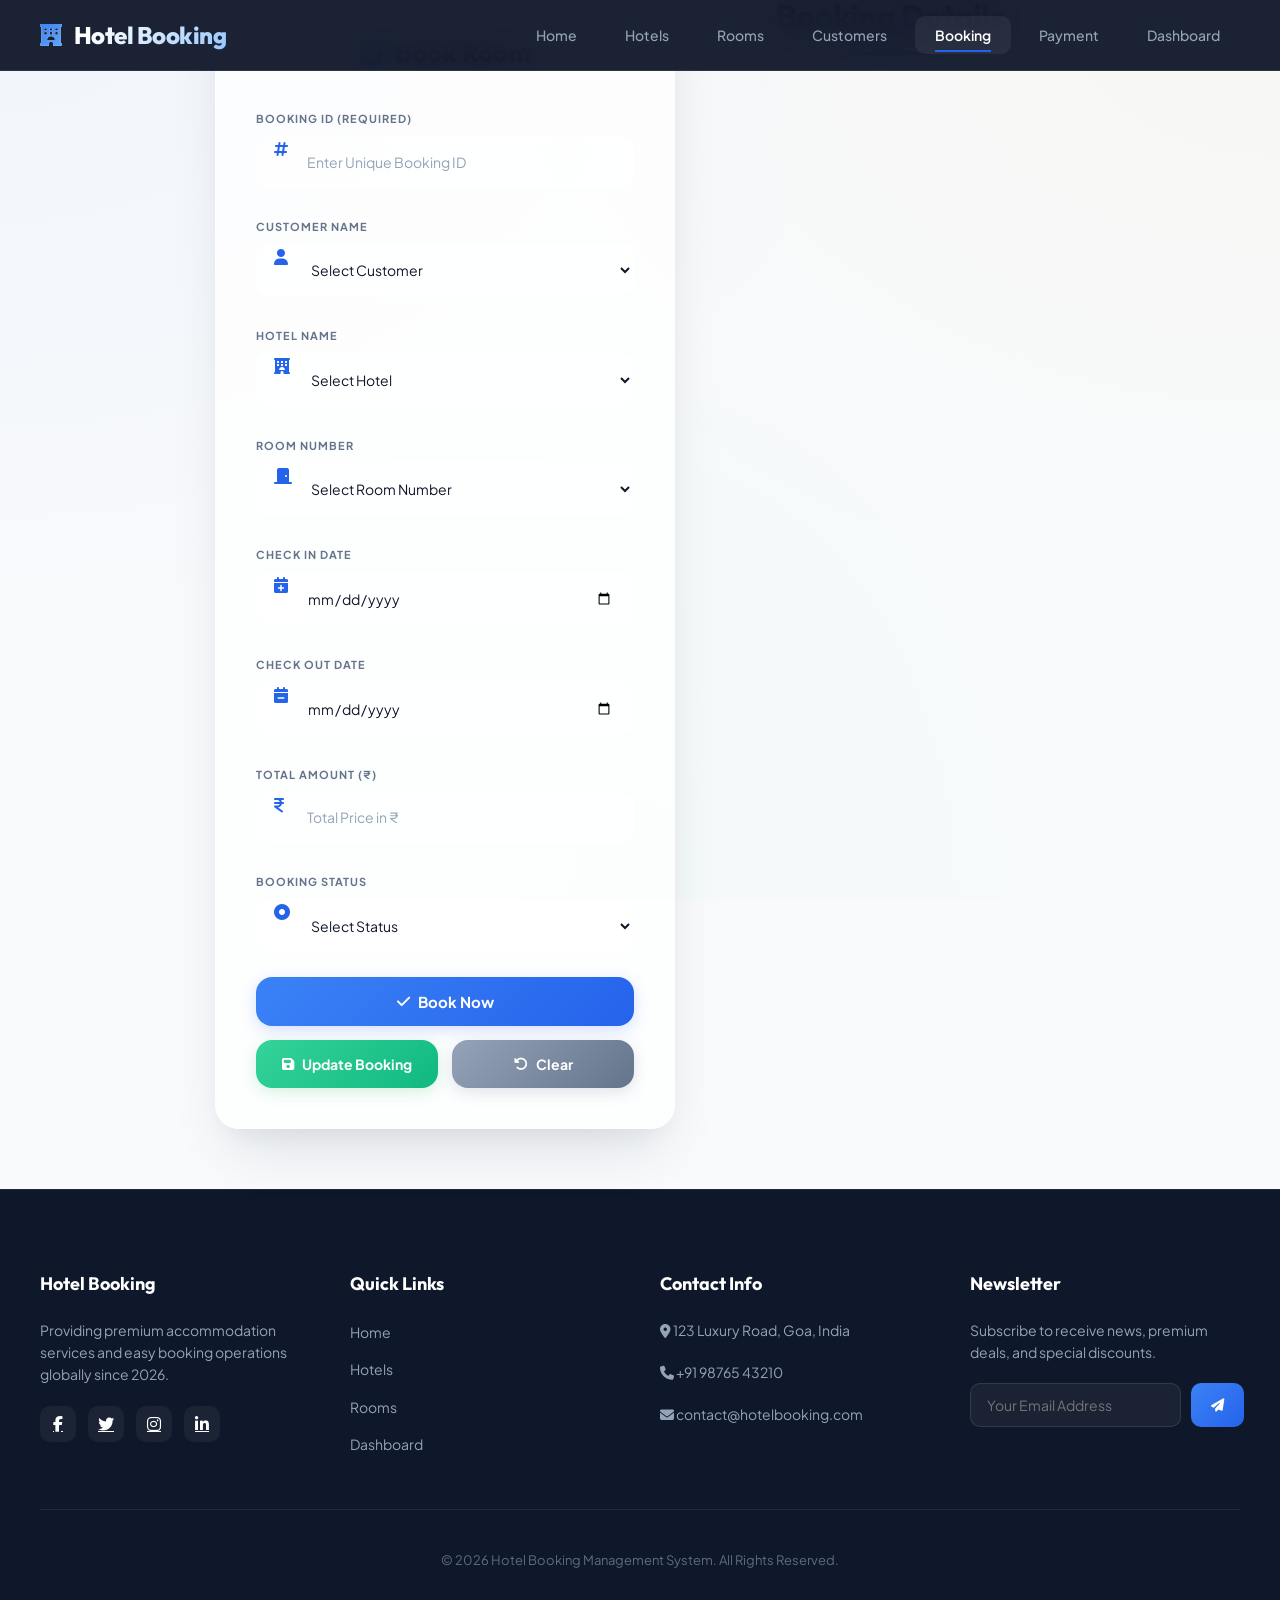
==== frontend/booking.html @ cc44a889 "Initial commit with deployment configurations" ====
<!DOCTYPE html>
<html lang="en">
<head>
    <meta charset="UTF-8">
    <meta name="viewport" content="width=device-width, initial-scale=1.0">
    <title>Booking Management</title>
    <link rel="stylesheet" href="https://cdnjs.cloudflare.com/ajax/libs/font-awesome/6.4.0/css/all.min.css">
    <link rel="stylesheet" href="style.css">
</head>
<body>

    <!-- Navigation -->
    <header>
        <nav class="navbar">
            <h2><i class="fa-solid fa-hotel"></i> Hotel Booking</h2>

            <button class="hamburger-menu" aria-label="Toggle Menu" onclick="toggleMobileMenu()">
                <i class="fa-solid fa-bars"></i>
            </button>

            <ul class="nav-links">
                <li><a href="index.html">Home</a></li>
                <li><a href="hotels.html">Hotels</a></li>
                <li><a href="rooms.html">Rooms</a></li>
                <li><a href="customers.html">Customers</a></li>
                <li><a href="booking.html" class="active">Booking</a></li>
                <li><a href="payment.html">Payment</a></li>
                <li><a href="dashboard.html">Dashboard</a></li>
            </ul>
        </nav>
    </header>

    <!-- Main Two-Column Layout -->
    <div class="dashboard-layout">
        
        <!-- Left: Setup Form -->
        <aside class="form-container">
            <form>
                <h2><i class="fa-solid fa-calendar-check"></i> Book Room</h2>

                <div class="form-group">
                    <label for="booking_id">Booking ID (Required)</label>
                    <i class="fa-solid fa-hashtag input-icon"></i>
                    <input type="number" id="booking_id" placeholder="Enter Unique Booking ID" required>
                </div>

                <div class="form-group">
                    <label for="booking_customer_name">Customer Name</label>
                    <i class="fa-solid fa-user input-icon"></i>
                    <select id="booking_customer_name" required>
                        <option value="">Select Customer</option>
                    </select>
                </div>

                <div class="form-group">
                    <label for="booking_hotel_name">Hotel Name</label>
                    <i class="fa-solid fa-hotel input-icon"></i>
                    <select id="booking_hotel_name" required>
                        <option value="">Select Hotel</option>
                    </select>
                </div>

                <div class="form-group">
                    <label for="booking_room_number">Room Number</label>
                    <i class="fa-solid fa-door-closed input-icon"></i>
                    <select id="booking_room_number" required>
                        <option value="">Select Room Number</option>
                    </select>
                </div>

                <div class="form-group">
                    <label for="check_in">Check In Date</label>
                    <i class="fa-solid fa-calendar-plus input-icon"></i>
                    <input type="date" id="check_in" required>
                </div>

                <div class="form-group">
                    <label for="check_out">Check Out Date</label>
                    <i class="fa-solid fa-calendar-minus input-icon"></i>
                    <input type="date" id="check_out" required>
                </div>

                <div class="form-group">
                    <label for="total_amount">Total Amount (₹)</label>
                    <i class="fa-solid fa-indian-rupee-sign input-icon"></i>
                    <input type="number" id="total_amount" placeholder="Total Price in ₹" required>
                </div>

                <div class="form-group">
                    <label for="booking_status">Booking Status</label>
                    <i class="fa-solid fa-circle-dot input-icon"></i>
                    <select id="booking_status" required>
                        <option value="">Select Status</option>
                        <option value="Confirmed">Confirmed</option>
                        <option value="Pending">Pending</option>
                        <option value="Cancelled">Cancelled</option>
                    </select>
                </div>

                <div class="btn-group">
                    <button type="button" onclick="addBooking()">
                        <i class="fa-solid fa-check"></i> Book Now
                    </button>
                    <button type="button" onclick="updateBooking()">
                        <i class="fa-solid fa-save"></i> Update Booking
                    </button>
                    <button type="reset" onclick="clearBookingForm()">
                        <i class="fa-solid fa-rotate-left"></i> Clear
                    </button>
                </div>
            </form>
        </aside>

        <!-- Right: Listings -->
        <main class="content-container">
            <section class="featured">
                <h2>Booking Details</h2>
                <div class="hotel-container" id="bookingList">
                    <!-- Booking cards will be displayed here -->
                </div>
            </section>
        </main>
        
    </div>

    <!-- Footer -->
    <footer>
        <div class="footer-content">
            <div class="footer-section">
                <h3>Hotel Booking</h3>
                <p>Providing premium accommodation services and easy booking operations globally since 2026.</p>
                <div class="footer-social">
                    <a href="#"><i class="fa-brands fa-facebook-f"></i></a>
                    <a href="#"><i class="fa-brands fa-twitter"></i></a>
                    <a href="#"><i class="fa-brands fa-instagram"></i></a>
                    <a href="#"><i class="fa-brands fa-linkedin-in"></i></a>
                </div>
            </div>
            <div class="footer-section">
                <h3>Quick Links</h3>
                <ul class="footer-links">
                    <li><a href="index.html">Home</a></li>
                    <li><a href="hotels.html">Hotels</a></li>
                    <li><a href="rooms.html">Rooms</a></li>
                    <li><a href="dashboard.html">Dashboard</a></li>
                </ul>
            </div>
            <div class="footer-section">
                <h3>Contact Info</h3>
                <p><i class="fa-solid fa-location-dot"></i> 123 Luxury Road, Goa, India</p>
                <p><i class="fa-solid fa-phone"></i> +91 98765 43210</p>
                <p><i class="fa-solid fa-envelope"></i> contact@hotelbooking.com</p>
            </div>
            <div class="footer-section">
                <h3>Newsletter</h3>
                <p>Subscribe to receive news, premium deals, and special discounts.</p>
                <div class="newsletter-form">
                    <input type="email" placeholder="Your Email Address">
                    <button><i class="fa-solid fa-paper-plane"></i></button>
                </div>
            </div>
        </div>
        <div class="footer-bottom">
            <p>&copy; 2026 Hotel Booking Management System. All Rights Reserved.</p>
        </div>
    </footer>

    <script src="script.js"></script>

</body>
</html>
---- frontend/style.css ----
@import url('https://fonts.googleapis.com/css2?family=Outfit:wght@300;400;500;600;700;800&family=Plus+Jakarta+Sans:wght@300;400;500;600;700;800&display=swap');

/* ==========================================================================
   PREMIUM DESIGN SYSTEM VARIABLES
   ========================================================================== */
:root {
    /* Color Palette */
    --primary: #2563EB;
    --primary-hover: #1D4ED8;
    --primary-light: rgba(37, 99, 235, 0.1);
    --secondary: #0F172A;
    --accent: #F59E0B;
    --accent-hover: #D97706;
    --success: #22C55E;
    --danger: #EF4444;
    --warning: #F59E0B;
    --info: #3B82F6;
    --background: #F8FAFC;
    
    /* Luxury Gradients */
    --primary-gradient: linear-gradient(135deg, #3B82F6 0%, #2563EB 100%);
    --secondary-gradient: linear-gradient(135deg, #1E293B 0%, #0F172A 100%);
    --success-gradient: linear-gradient(135deg, #34D399 0%, #10B981 100%);
    --danger-gradient: linear-gradient(135deg, #F87171 0%, #EF4444 100%);
    --warning-gradient: linear-gradient(135deg, #FBBF24 0%, #F59E0B 100%);
    --gray-gradient: linear-gradient(135deg, #94A3B8 0%, #64748B 100%);
    --accent-gradient: linear-gradient(135deg, #FBBF24 0%, #D97706 100%);
    --hero-overlay: linear-gradient(to bottom, rgba(15, 23, 42, 0.75), rgba(15, 23, 42, 0.9));
    --glass-card: rgba(255, 255, 255, 0.75);
    
    /* Typography */
    --font-heading: 'Outfit', sans-serif;
    --font-body: 'Plus Jakarta Sans', sans-serif;
    
    /* Shadows & Glows */
    --shadow-sm: 0 2px 8px -1px rgba(0, 0, 0, 0.05);
    --shadow-md: 0 10px 25px -5px rgba(15, 23, 42, 0.05), 0 8px 16px -6px rgba(15, 23, 42, 0.05);
    --shadow-lg: 0 20px 40px -10px rgba(15, 23, 42, 0.08), 0 10px 20px -8px rgba(15, 23, 42, 0.04);
    --shadow-xl: 0 30px 60px -15px rgba(15, 23, 42, 0.12), 0 15px 30px -10px rgba(15, 23, 42, 0.06);
    --primary-glow: 0 0 20px rgba(37, 99, 235, 0.25);
    --success-glow: 0 0 20px rgba(34, 197, 94, 0.25);
    --danger-glow: 0 0 20px rgba(239, 68, 68, 0.25);
    --accent-glow: 0 0 20px rgba(245, 158, 11, 0.25);
    
    /* Borders & Radius */
    --border-glass: 1px solid rgba(255, 255, 255, 0.4);
    --border-glass-focus: 1px solid rgba(37, 99, 235, 0.5);
    --radius-sm: 10px;
    --radius-md: 16px;
    --radius-lg: 24px;
    --radius-full: 9999px;
    
    /* Transitions */
    --transition: all 0.4s cubic-bezier(0.16, 1, 0.3, 1);
}

/* ==========================================================================
   RESET & BASE STYLES
   ========================================================================== */
* {
    margin: 0;
    padding: 0;
    box-sizing: border-box;
}

html {
    scroll-behavior: smooth;
}

body {
    background-color: var(--background);
    color: var(--secondary);
    font-family: var(--font-body);
    line-height: 1.6;
    min-height: 100vh;
    display: flex;
    flex-direction: column;
    overflow-x: hidden;
    background-image: 
        radial-gradient(at 0% 0%, rgba(37, 99, 235, 0.03) 0, transparent 50%),
        radial-gradient(at 100% 0%, rgba(245, 158, 11, 0.03) 0, transparent 50%),
        radial-gradient(at 50% 100%, rgba(34, 197, 94, 0.02) 0, transparent 50%);
    background-attachment: fixed;
}

h1, h2, h3, h4, h5, h6 {
    font-family: var(--font-heading);
    color: var(--secondary);
    font-weight: 700;
}

/* Custom Scrollbar */
::-webkit-scrollbar {
    width: 10px;
    height: 10px;
}
::-webkit-scrollbar-track {
    background: var(--background);
}
::-webkit-scrollbar-thumb {
    background: #CBD5E1;
    border-radius: var(--radius-full);
    border: 3px solid var(--background);
}
::-webkit-scrollbar-thumb:hover {
    background: #94A3B8;
}

/* Page entrance animations */
main, .dashboard-layout, .featured, form, .hero, .why-choose-us, .testimonials-section {
    animation: fadeUp 0.8s cubic-bezier(0.16, 1, 0.3, 1) both;
}

/* ==========================================================================
   ANIMATION KEYFRAMES
   ========================================================================== */
@keyframes fadeIn {
    from { opacity: 0; }
    to { opacity: 1; }
}
@keyframes fadeUp {
    from {
        opacity: 0;
        transform: translateY(30px);
    }
    to {
        opacity: 1;
        transform: translateY(0);
    }
}
@keyframes fadeDown {
    from {
        opacity: 0;
        transform: translateY(-20px);
    }
    to {
        opacity: 1;
        transform: translateY(0);
    }
}
@keyframes slideLeft {
    from {
        opacity: 0;
        transform: translateX(40px);
    }
    to {
        opacity: 1;
        transform: translateX(0);
    }
}
@keyframes slideRight {
    from {
        opacity: 0;
        transform: translateX(-40px);
    }
    to {
        opacity: 1;
        transform: translateX(0);
    }
}
@keyframes zoomIn {
    from {
        opacity: 0;
        transform: scale(0.95);
    }
    to {
        opacity: 1;
        transform: scale(1);
    }
}
@keyframes floating {
    0% { transform: translateY(0px); }
    50% { transform: translateY(-10px); }
    100% { transform: translateY(0px); }
}
@keyframes pulseGlow {
    0% { box-shadow: 0 0 0 0 rgba(37, 99, 235, 0.4); }
    70% { box-shadow: 0 0 0 10px rgba(37, 99, 235, 0); }
    100% { box-shadow: 0 0 0 0 rgba(37, 99, 235, 0); }
}
@keyframes bounce {
    0%, 20%, 50%, 80%, 100% { transform: translateY(0); }
    40% { transform: translateY(-15px); }
    60% { transform: translateY(-7px); }
}

/* Animation classes */
.anim-fade-in { animation: fadeIn 1s ease-out forwards; }
.anim-fade-up { animation: fadeUp 1s cubic-bezier(0.16, 1, 0.3, 1) forwards; }
.anim-slide-left { animation: slideLeft 1s cubic-bezier(0.16, 1, 0.3, 1) forwards; }
.anim-slide-right { animation: slideRight 1s cubic-bezier(0.16, 1, 0.3, 1) forwards; }
.anim-zoom-in { animation: zoomIn 1s cubic-bezier(0.16, 1, 0.3, 1) forwards; }
.anim-floating { animation: floating 4s ease-in-out infinite; }
.anim-bounce { animation: bounce 2s infinite; }

/* ==========================================================================
   NAVIGATION BAR
   ========================================================================== */
header {
    position: sticky;
    top: 0;
    z-index: 1000;
    transition: var(--transition);
    border-bottom: 1px solid rgba(255, 255, 255, 0.08);
    background: rgba(15, 23, 42, 0.95);
    backdrop-filter: blur(20px);
    -webkit-backdrop-filter: blur(20px);
}

header.scrolled {
    background: rgba(15, 23, 42, 0.95);
    box-shadow: var(--shadow-md);
}

.navbar {
    display: flex;
    justify-content: space-between;
    align-items: center;
    max-width: 1400px;
    margin: 0 auto;
    padding: 16px 40px;
    width: 100%;
}

.navbar h2 {
    font-size: 24px;
    font-weight: 800;
    letter-spacing: -0.5px;
    background: linear-gradient(135deg, #FFFFFF 30%, #93C5FD 100%);
    -webkit-background-clip: text;
    background-clip: text;
    color: transparent;
    display: flex;
    align-items: center;
    gap: 12px;
}

.navbar h2 i {
    color: var(--primary);
    font-size: 22px;
    background: linear-gradient(135deg, #3B82F6 0%, #60A5FA 100%);
    -webkit-background-clip: text;
    background-clip: text;
    -webkit-text-fill-color: transparent;
}

.nav-links {
    list-style: none;
    display: flex;
    gap: 8px;
    align-items: center;
}

.nav-links a {
    color: #94A3B8;
    text-decoration: none;
    font-size: 14px;
    font-weight: 500;
    padding: 10px 20px;
    border-radius: var(--radius-sm);
    transition: var(--transition);
    position: relative;
}

.nav-links a:hover {
    color: white;
}

.nav-links a::after {
    content: '';
    position: absolute;
    bottom: 2px;
    left: 20px;
    right: 20px;
    height: 2px;
    background: var(--primary);
    transform: scaleX(0);
    transform-origin: right;
    transition: transform 0.3s ease-in-out;
}

.nav-links a:hover::after {
    transform: scaleX(1);
    transform-origin: left;
}

.nav-links a.active {
    color: white;
    background: rgba(255, 255, 255, 0.06);
    font-weight: 600;
}

.nav-links a.active::after {
    transform: scaleX(1);
    background: var(--primary);
}

/* Mobile Hamburger Menu */
.hamburger-menu {
    display: none;
    background: none;
    border: none;
    color: white;
    font-size: 22px;
    cursor: pointer;
    transition: var(--transition);
    padding: 8px;
    border-radius: var(--radius-sm);
}

.hamburger-menu:hover {
    background: rgba(255, 255, 255, 0.1);
}

/* ==========================================================================
   HERO SECTION
   ========================================================================== */
.hero {
    position: relative;
    text-align: center;
    padding: 160px 40px 180px 40px;
    background: var(--hero-overlay), url("https://images.unsplash.com/photo-1542314831-068cd1dbfeeb?auto=format&fit=crop&w=1920&q=80");
    background-size: cover;
    background-position: center;
    background-attachment: fixed;
    color: white;
    margin-bottom: 0px;
    overflow: hidden;
    display: flex;
    flex-direction: column;
    align-items: center;
}

.hero h1 {
    font-size: 52px;
    font-weight: 800;
    margin-bottom: 20px;
    letter-spacing: -1px;
    line-height: 1.15;
    max-width: 900px;
    animation: fadeUp 1s cubic-bezier(0.16, 1, 0.3, 1) both;
    background: linear-gradient(to right, #FFFFFF 40%, #E2E8F0 100%);
    -webkit-background-clip: text;
    background-clip: text;
    color: transparent;
}

.hero p {
    font-size: 20px;
    color: #E2E8F0;
    margin-bottom: 40px;
    max-width: 700px;
    font-weight: 300;
    animation: fadeUp 1.2s cubic-bezier(0.16, 1, 0.3, 1) both;
    line-height: 1.6;
}

.hero .btn {
    background: var(--primary-gradient);
    color: white;
    text-decoration: none;
    padding: 16px 40px;
    border-radius: var(--radius-md);
    font-size: 16px;
    font-weight: 600;
    box-shadow: 0 4px 20px rgba(37, 99, 235, 0.3);
    display: inline-flex;
    align-items: center;
    gap: 10px;
    transition: var(--transition);
    border: none;
    cursor: pointer;
    animation: fadeUp 1.4s cubic-bezier(0.16, 1, 0.3, 1) both;
}

.hero .btn:hover {
    transform: translateY(-3px) scale(1.02);
    box-shadow: var(--shadow-lg), 0 0 30px rgba(37, 99, 235, 0.4);
}

.hero .btn:active {
    transform: translateY(-1px) scale(0.98);
}

/* Floating Scroll Indicator */
.scroll-indicator {
    position: absolute;
    bottom: 30px;
    left: 50%;
    transform: translateX(-50%);
    animation: floating 2s ease-in-out infinite;
    cursor: pointer;
}

.scroll-indicator i {
    font-size: 24px;
    color: rgba(255, 255, 255, 0.6);
    transition: var(--transition);
}

.scroll-indicator:hover i {
    color: white;
}

/* ==========================================================================
   DASHBOARD / TWO-COLUMN SIDEBAR LAYOUT
   ========================================================================== */
.dashboard-layout {
    display: grid;
    grid-template-columns: 460px 1fr;
    gap: 40px;
    max-width: 1400px;
    margin: -80px auto 60px auto;
    padding: 0 40px;
    align-items: start;
    position: relative;
    z-index: 10;
}

.form-container {
    position: sticky;
    top: 110px;
    z-index: 10;
}

.content-container {
    display: flex;
    flex-direction: column;
    gap: 40px;
}

/* Adjustments when dashboard-layout is used */
.dashboard-layout form {
    margin: 0;
    width: 100%;
}

.dashboard-layout .search {
    margin: 0;
    max-width: none;
}

.dashboard-layout .featured {
    width: 100%;
    max-width: none;
    margin: 0;
    padding: 0;
}

/* ==========================================================================
   SEARCH & FILTER COMPONENT (GLASS CARDS)
   ========================================================================== */
.search {
    max-width: 1000px;
    margin: -60px auto 40px auto;
    background: var(--glass-card);
    backdrop-filter: blur(20px);
    -webkit-backdrop-filter: blur(20px);
    padding: 32px;
    border-radius: var(--radius-lg);
    box-shadow: var(--shadow-lg);
    border: var(--border-glass);
    position: relative;
    z-index: 20;
}

.search h2 {
    font-size: 20px;
    font-weight: 700;
    margin-bottom: 24px;
    color: var(--secondary);
    display: flex;
    align-items: center;
    gap: 12px;
}

.search h2 i {
    color: var(--primary);
    background: var(--primary-gradient);
    -webkit-background-clip: text;
    background-clip: text;
    -webkit-text-fill-color: transparent;
}

.search-group {
    display: flex;
    gap: 16px;
    justify-content: center;
    align-items: center;
    flex-wrap: wrap;
    width: 100%;
}

/* Input Wrappers & Floating Labels style */
.input-wrapper {
    position: relative;
    flex: 1;
    min-width: 250px;
}

.input-wrapper i.input-icon {
    position: absolute;
    left: 18px;
    top: 50%;
    transform: translateY(-50%);
    color: var(--primary);
    font-size: 16px;
    pointer-events: none;
    transition: var(--transition);
}

.search input,
.search select {
    width: 100%;
    padding: 16px 20px 16px 50px;
    font-size: 15px;
    font-family: var(--font-body);
    border: var(--border-glass);
    border-radius: var(--radius-md);
    background-color: rgba(255, 255, 255, 0.6);
    color: var(--secondary);
    transition: var(--transition);
    outline: none;
}

.search input::placeholder {
    color: #94A3B8;
}

.search input:focus,
.search select:focus {
    border-color: var(--primary);
    background-color: white;
    box-shadow: var(--primary-glow);
}

.search button {
    padding: 16px 36px;
    background: var(--primary-gradient);
    color: white;
    border: none;
    border-radius: var(--radius-md);
    font-size: 15px;
    font-weight: 600;
    cursor: pointer;
    font-family: var(--font-body);
    transition: var(--transition);
    box-shadow: 0 4px 15px rgba(37, 99, 235, 0.2);
    display: inline-flex;
    align-items: center;
    gap: 8px;
}

.search button:hover {
    transform: translateY(-2px);
    box-shadow: 0 6px 20px rgba(37, 99, 235, 0.4);
}

.search button:active {
    transform: translateY(0);
}

/* ==========================================================================
   FORMS SECTION (GLASS CARDS)
   ========================================================================== */
form {
    width: 100%;
    max-width: 560px;
    margin: 60px auto;
    background: var(--glass-card);
    backdrop-filter: blur(20px);
    -webkit-backdrop-filter: blur(20px);
    padding: 40px;
    border-radius: var(--radius-lg);
    box-shadow: var(--shadow-xl);
    border: var(--border-glass);
}

form h2 {
    text-align: center;
    font-size: 26px;
    font-weight: 800;
    margin-bottom: 30px;
    color: var(--secondary);
    display: flex;
    justify-content: center;
    align-items: center;
    gap: 12px;
}

form h2 i {
    color: var(--primary);
    background: var(--primary-gradient);
    -webkit-background-clip: text;
    background-clip: text;
    -webkit-text-fill-color: transparent;
}

form label {
    font-size: 11px;
    font-weight: 700;
    color: #64748B;
    margin-bottom: 8px;
    display: inline-block;
    text-transform: uppercase;
    letter-spacing: 1px;
}

.form-group {
    position: relative;
    margin-bottom: 24px;
    width: 100%;
}

.form-group i.input-icon {
    position: absolute;
    left: 18px;
    top: 45px; /* aligned relative to label + input top */
    transform: translateY(-50%);
    color: var(--primary);
    font-size: 16px;
    pointer-events: none;
    transition: var(--transition);
}

form input,
form select,
form textarea {
    width: 100%;
    padding: 16px 20px 16px 50px;
    font-size: 14px;
    font-family: var(--font-body);
    border: var(--border-glass);
    border-radius: var(--radius-md);
    color: var(--secondary);
    background-color: rgba(255, 255, 255, 0.55);
    outline: none;
    transition: var(--transition);
}

form input::placeholder {
    color: #94A3B8;
}

form input:focus,
form select:focus,
form textarea:focus {
    border-color: var(--primary);
    background-color: white;
    box-shadow: var(--primary-glow);
}

/* Floating Glow borders using CSS Focus events */
form input:focus ~ i.input-icon,
form select:focus ~ i.input-icon {
    color: var(--primary);
    transform: translateY(-50%) scale(1.1);
}

form input[readonly] {
    background-color: #E2E8F0 !important;
    border-color: rgba(0, 0, 0, 0.05) !important;
    color: #64748B !important;
    cursor: not-allowed;
}

form .btn-group {
    display: grid;
    grid-template-columns: 1fr 1fr;
    gap: 14px;
    margin-top: 15px;
}

/* ==========================================================================
   BUTTONS (PREMIUM LUXURY GLOW & TRANSITIONS)
   ========================================================================== */
form button,
.btn-group button {
    padding: 15px 24px;
    border: none;
    border-radius: var(--radius-md);
    cursor: pointer;
    font-family: var(--font-body);
    font-size: 14px;
    font-weight: 700;
    color: white;
    transition: var(--transition);
    display: inline-flex;
    justify-content: center;
    align-items: center;
    gap: 8px;
    box-shadow: var(--shadow-sm);
    position: relative;
    overflow: hidden;
}

form button:hover,
.btn-group button:hover {
    transform: translateY(-2px);
}

form button:active,
.btn-group button:active {
    transform: translateY(0) scale(0.98);
}

/* Button variants */
/* Primary add button - takes span 2 */
form button[onclick*="add"],
.btn-primary {
    background: var(--primary-gradient);
    grid-column: span 2;
    font-size: 15px;
    box-shadow: 0 4px 15px rgba(37, 99, 235, 0.2);
}

form button[onclick*="add"]:hover,
.btn-primary:hover {
    box-shadow: 0 6px 20px rgba(37, 99, 235, 0.4), var(--primary-glow);
}

/* Update Button - Green */
form button[onclick*="update"],
.btn-success {
    background: var(--success-gradient);
    box-shadow: 0 4px 15px rgba(34, 197, 94, 0.2);
}

form button[onclick*="update"]:hover,
.btn-success:hover {
    box-shadow: 0 6px 20px rgba(34, 197, 94, 0.4), var(--success-glow);
}

/* Delete Button - Red */
form button[onclick*="delete"],
form button[onclick*="deleteHotel"],
form button[onclick*="deleteRoom"],
form button[onclick*="deleteCustomer"],
form button[onclick*="deleteBooking"],
form button[onclick*="deletePayment"],
.btn-danger {
    background: var(--danger-gradient);
    box-shadow: 0 4px 15px rgba(239, 68, 68, 0.2);
}

form button[onclick*="delete"]:hover,
.btn-danger:hover {
    box-shadow: 0 6px 20px rgba(239, 68, 68, 0.4), var(--danger-glow);
}

/* Clear Reset Button - Gray */
form button[type="reset"],
form button[onclick*="clear"],
form button[onclick*="clearHotelForm"],
form button[onclick*="clearRoomForm"],
form button[onclick*="clearCustomerForm"],
form button[onclick*="clearBookingForm"],
form button[onclick*="clearPaymentForm"],
.btn-secondary {
    background: var(--gray-gradient);
    box-shadow: 0 4px 15px rgba(100, 116, 139, 0.2);
}

form button[type="reset"]:hover,
.btn-secondary:hover {
    box-shadow: 0 6px 20px rgba(100, 116, 139, 0.4);
}

/* ==========================================================================
   FEATURED & CONTAINER GRID
   ========================================================================== */
.featured {
    width: 90%;
    max-width: 1400px;
    margin: 80px auto;
    padding: 10px 0;
}

.featured h2 {
    font-size: 32px;
    font-weight: 800;
    text-align: center;
    margin-bottom: 48px;
    position: relative;
    color: var(--secondary);
    letter-spacing: -0.5px;
}

.featured h2::after {
    content: '';
    position: absolute;
    bottom: -12px;
    left: 50%;
    transform: translateX(-50%);
    width: 80px;
    height: 4px;
    background: var(--primary-gradient);
    border-radius: var(--radius-full);
}

.hotel-container {
    display: grid;
    grid-template-columns: repeat(auto-fill, minmax(350px, 1fr));
    gap: 30px;
    justify-content: center;
    width: 100%;
}

.no-records {
    grid-column: 1 / -1;
    text-align: center;
    padding: 60px 40px;
    background: rgba(255, 255, 255, 0.6);
    backdrop-filter: blur(10px);
    border: 2px dashed rgba(148, 163, 184, 0.3);
    border-radius: var(--radius-lg);
    color: #64748B;
    font-size: 16px;
    font-weight: 500;
}

/* ==========================================================================
   CARD DESIGN (LUXURY GLASS CARDS)
   ========================================================================== */
.hotel-card {
    background: var(--glass-card);
    backdrop-filter: blur(15px);
    -webkit-backdrop-filter: blur(15px);
    border-radius: var(--radius-lg);
    box-shadow: var(--shadow-md);
    border: var(--border-glass);
    transition: var(--transition);
    display: flex;
    flex-direction: column;
    position: relative;
    overflow: hidden;
    padding: 0;
}

.hotel-card:hover {
    transform: translateY(-8px);
    box-shadow: var(--shadow-xl);
    border-color: rgba(37, 99, 235, 0.2);
}

/* Premium Image Placeholder Grid */
.card-image {
    width: 100%;
    height: 200px;
    background-size: cover;
    background-position: center;
    position: relative;
    background-color: #E2E8F0;
    transition: var(--transition);
}

.hotel-card:hover .card-image {
    transform: scale(1.03);
}

.card-image::after {
    content: '';
    position: absolute;
    inset: 0;
    background: linear-gradient(to bottom, transparent 60%, rgba(15, 23, 42, 0.7));
}

.card-body {
    padding: 24px 28px;
    display: flex;
    flex-direction: column;
    flex-grow: 1;
}

.hotel-card h3 {
    color: var(--secondary);
    font-size: 20px;
    font-weight: 700;
    margin-bottom: 16px;
    line-height: 1.3;
}

.hotel-card p {
    margin: 10px 0;
    font-size: 14px;
    color: #475569;
    display: flex;
    align-items: center;
    gap: 12px;
}

.hotel-card p i {
    color: var(--primary);
    font-size: 15px;
    width: 18px;
    text-align: center;
}

.hotel-card p b {
    color: #64748B;
    font-weight: 600;
    min-width: 100px;
    font-size: 13px;
    text-transform: uppercase;
    letter-spacing: 0.5px;
}

/* Badges inside cards */
.hotel-card .badge {
    position: absolute;
    top: 20px;
    right: 20px;
    padding: 6px 16px;
    border-radius: var(--radius-full);
    font-size: 12px;
    font-weight: 700;
    letter-spacing: 0.5px;
    z-index: 10;
    box-shadow: var(--shadow-sm);
    backdrop-filter: blur(10px);
}

.hotel-card .badge.confirmed,
.hotel-card .badge.success,
.hotel-card .badge.available {
    background-color: rgba(34, 197, 94, 0.9);
    color: white;
}

.hotel-card .badge.pending,
.hotel-card .badge.booked {
    background-color: rgba(245, 158, 11, 0.9);
    color: white;
}

.hotel-card .badge.cancelled,
.hotel-card .badge.failed {
    background-color: rgba(239, 68, 68, 0.9);
    color: white;
}

.card-actions {
    margin-top: auto;
    display: flex;
    gap: 10px;
    padding-top: 20px;
    border-top: 1px solid rgba(148, 163, 184, 0.15);
}

.hotel-card button {
    flex: 1;
    padding: 12px 16px;
    border: none;
    border-radius: var(--radius-md);
    font-size: 13px;
    font-weight: 700;
    cursor: pointer;
    color: white;
    transition: var(--transition);
    display: inline-flex;
    justify-content: center;
    align-items: center;
    gap: 6px;
}

.hotel-card button:first-of-type {
    background: var(--info-gradient);
    box-shadow: 0 4px 10px rgba(59, 130, 246, 0.15);
}

.hotel-card button:first-of-type:hover {
    box-shadow: 0 6px 15px rgba(59, 130, 246, 0.3), var(--primary-glow);
}

.hotel-card button:last-of-type {
    background: var(--danger-gradient);
    box-shadow: 0 4px 10px rgba(239, 68, 68, 0.15);
}

.hotel-card button:last-of-type:hover {
    box-shadow: 0 6px 15px rgba(239, 68, 68, 0.3), var(--danger-glow);
}

/* ==========================================================================
   STATISTICS & ADMIN DASHBOARD
   ========================================================================== */
.stats-grid {
    display: grid;
    grid-template-columns: repeat(auto-fit, minmax(220px, 1fr));
    gap: 24px;
    margin-bottom: 40px;
    width: 100%;
}

.stat-card {
    background: var(--glass-card);
    backdrop-filter: blur(15px);
    -webkit-backdrop-filter: blur(15px);
    padding: 30px 24px;
    border-radius: var(--radius-lg);
    box-shadow: var(--shadow-md);
    border: var(--border-glass);
    text-align: center;
    transition: var(--transition);
    position: relative;
    overflow: hidden;
}

.stat-card::after {
    content: '';
    position: absolute;
    bottom: 0;
    left: 0;
    width: 100%;
    height: 4px;
    background: var(--primary-gradient);
    transition: var(--transition);
}

.stat-card:hover {
    transform: translateY(-6px);
    box-shadow: var(--shadow-lg);
}

.stat-card:hover::after {
    height: 6px;
}

.stat-card i {
    font-size: 38px;
    margin-bottom: 16px;
    background: var(--primary-gradient);
    -webkit-background-clip: text;
    background-clip: text;
    color: transparent;
    display: inline-block;
}

.stat-card h3 {
    font-size: 12px;
    font-weight: 700;
    color: #64748B;
    text-transform: uppercase;
    letter-spacing: 1px;
    margin-bottom: 8px;
}

.stat-card h1 {
    font-size: 42px;
    font-weight: 800;
    color: var(--secondary);
    line-height: 1.1;
    font-family: var(--font-heading);
}

/* Admin Quick Links styling */
.dashboard-quick-links .hotel-card {
    text-align: center;
    padding: 40px 30px;
}

.dashboard-quick-links .hotel-card i {
    font-size: 44px;
    background: var(--primary-gradient);
    -webkit-background-clip: text;
    background-clip: text;
    color: transparent;
    margin-bottom: 20px;
}

.dashboard-quick-links .hotel-card h3 {
    font-size: 20px;
    margin-bottom: 12px;
}

.dashboard-quick-links .hotel-card p {
    font-size: 14px;
    color: #64748B;
    margin-bottom: 24px;
    text-align: center;
}

.dashboard-quick-links .btn {
    width: 100%;
    padding: 14px;
    text-decoration: none;
    border-radius: var(--radius-md);
    background: var(--secondary-gradient);
    color: white;
    font-weight: 600;
    transition: var(--transition);
    display: block;
    box-shadow: var(--shadow-sm);
}

.dashboard-quick-links .btn:hover {
    transform: translateY(-2px);
    box-shadow: var(--shadow-md), 0 0 15px rgba(15, 23, 42, 0.2);
}

/* ==========================================================================
   ADDITIONAL HERO HOMEPAGE SECTIONS
   ========================================================================== */
.why-choose-us {
    background: white;
    padding: 80px 40px;
    border-radius: var(--radius-lg);
    box-shadow: var(--shadow-md);
    margin: 60px auto;
    width: 90%;
    max-width: 1400px;
    border: var(--border-glass);
}

.why-grid {
    display: grid;
    grid-template-columns: repeat(auto-fit, minmax(280px, 1fr));
    gap: 30px;
    margin-top: 48px;
}

.why-item {
    text-align: center;
    padding: 24px;
}

.why-item i {
    font-size: 44px;
    background: var(--accent-gradient);
    -webkit-background-clip: text;
    background-clip: text;
    color: transparent;
    margin-bottom: 20px;
}

.why-item h3 {
    font-size: 20px;
    font-weight: 700;
    margin-bottom: 12px;
}

.why-item p {
    font-size: 14px;
    color: #64748B;
    line-height: 1.6;
}

.testimonials-section {
    padding: 80px 40px;
    margin: 60px auto;
    width: 90%;
    max-width: 1400px;
}

.testimonials-grid {
    display: grid;
    grid-template-columns: repeat(auto-fit, minmax(320px, 1fr));
    gap: 30px;
    margin-top: 48px;
}

.testimonial-card {
    background: var(--glass-card);
    backdrop-filter: blur(10px);
    border: var(--border-glass);
    padding: 32px;
    border-radius: var(--radius-md);
    box-shadow: var(--shadow-md);
    transition: var(--transition);
}

.testimonial-card:hover {
    transform: translateY(-4px);
    box-shadow: var(--shadow-lg);
}

.testimonial-stars {
    color: var(--accent);
    margin-bottom: 16px;
    font-size: 14px;
}

.testimonial-card p {
    font-size: 15px;
    font-style: italic;
    color: #475569;
    margin-bottom: 24px;
}

.testimonial-user {
    display: flex;
    align-items: center;
    gap: 12px;
}

.testimonial-avatar {
    width: 48px;
    height: 48px;
    border-radius: var(--radius-full);
    background: #CBD5E1;
    display: flex;
    align-items: center;
    justify-content: center;
    font-weight: 700;
    color: var(--secondary);
    background-image: var(--accent-gradient);
    color: white;
}

.testimonial-info h4 {
    font-size: 15px;
    font-weight: 700;
}

.testimonial-info span {
    font-size: 12px;
    color: #94A3B8;
}

/* ==========================================================================
   FOOTER SECTION
   ========================================================================== */
footer {
    background-color: var(--secondary);
    color: #94A3B8;
    padding: 80px 40px 40px 40px;
    border-top: 1px solid rgba(255, 255, 255, 0.08);
}

.footer-content {
    max-width: 1400px;
    margin: 0 auto;
    display: grid;
    grid-template-columns: repeat(auto-fit, minmax(250px, 1fr));
    gap: 40px;
    padding-bottom: 40px;
    border-bottom: 1px solid rgba(255, 255, 255, 0.08);
}

.footer-section h3 {
    color: white;
    font-size: 18px;
    margin-bottom: 20px;
    font-family: var(--font-heading);
}

.footer-section p {
    font-size: 14px;
    line-height: 1.6;
    margin-bottom: 20px;
}

.footer-links {
    list-style: none;
}

.footer-links li {
    margin-bottom: 12px;
}

.footer-links a {
    color: #94A3B8;
    text-decoration: none;
    font-size: 14px;
    transition: var(--transition);
}

.footer-links a:hover {
    color: white;
    transform: translateX(4px);
    display: inline-block;
}

.footer-social {
    display: flex;
    gap: 12px;
}

.footer-social a {
    width: 36px;
    height: 36px;
    border-radius: var(--radius-sm);
    background: rgba(255, 255, 255, 0.05);
    display: inline-flex;
    align-items: center;
    justify-content: center;
    color: white;
    font-size: 16px;
    transition: var(--transition);
}

.footer-social a:hover {
    background: var(--primary-gradient);
    transform: translateY(-3px);
}

.newsletter-form {
    display: flex;
    gap: 10px;
}

.newsletter-form input {
    background: rgba(255, 255, 255, 0.05);
    border: 1px solid rgba(255, 255, 255, 0.1);
    border-radius: var(--radius-sm);
    padding: 12px 16px;
    color: white;
    font-size: 14px;
    outline: none;
    flex: 1;
    font-family: var(--font-body);
}

.newsletter-form input:focus {
    border-color: var(--primary);
}

.newsletter-form button {
    background: var(--primary-gradient);
    color: white;
    border: none;
    border-radius: var(--radius-sm);
    padding: 12px 20px;
    cursor: pointer;
    font-weight: 600;
    transition: var(--transition);
}

.newsletter-form button:hover {
    transform: translateY(-2px);
    box-shadow: 0 4px 12px rgba(37, 99, 235, 0.3);
}

.footer-bottom {
    max-width: 1400px;
    margin: 40px auto 0 auto;
    text-align: center;
    font-size: 13px;
}

.footer-bottom p {
    opacity: 0.6;
}

/* ==========================================================================
   RESPONSIVE DESIGN RULES
   ========================================================================== */
@media (max-width: 1024px) {
    .navbar {
        padding: 16px 24px;
    }
    
    .hamburger-menu {
        display: block;
    }
    
    .nav-links {
        display: none;
        flex-direction: column;
        width: 100%;
        position: absolute;
        top: 100%;
        left: 0;
        background: rgba(15, 23, 42, 0.98);
        backdrop-filter: blur(20px);
        padding: 24px;
        border-top: 1px solid rgba(255, 255, 255, 0.08);
        border-bottom: 1px solid rgba(255, 255, 255, 0.08);
        gap: 16px;
        align-items: flex-start;
        box-shadow: var(--shadow-lg);
    }
    
    .nav-links.open {
        display: flex;
        animation: fadeDown 0.3s ease-out forwards;
    }
    
    .nav-links a {
        width: 100%;
        padding: 12px 16px;
    }
    
    .nav-links a::after {
        display: none;
    }

    .dashboard-layout {
        grid-template-columns: 1fr;
        padding: 0 24px;
        gap: 40px;
        margin-top: -60px;
    }
    
    .form-container {
        position: static;
    }
}

@media (max-width: 768px) {
    .hero {
        padding: 120px 20px 140px 20px;
    }
    
    .hero h1 {
        font-size: 36px;
    }
    
    .hero p {
        font-size: 16px;
    }
    
    form {
        padding: 30px 20px;
    }
    
    form .btn-group {
        grid-template-columns: 1fr;
    }
    
    form button[onclick*="add"] {
        grid-column: span 1;
    }
    
    .hotel-container {
        grid-template-columns: 1fr;
    }
    
    .why-choose-us, .testimonials-section {
        padding: 40px 20px;
    }
}
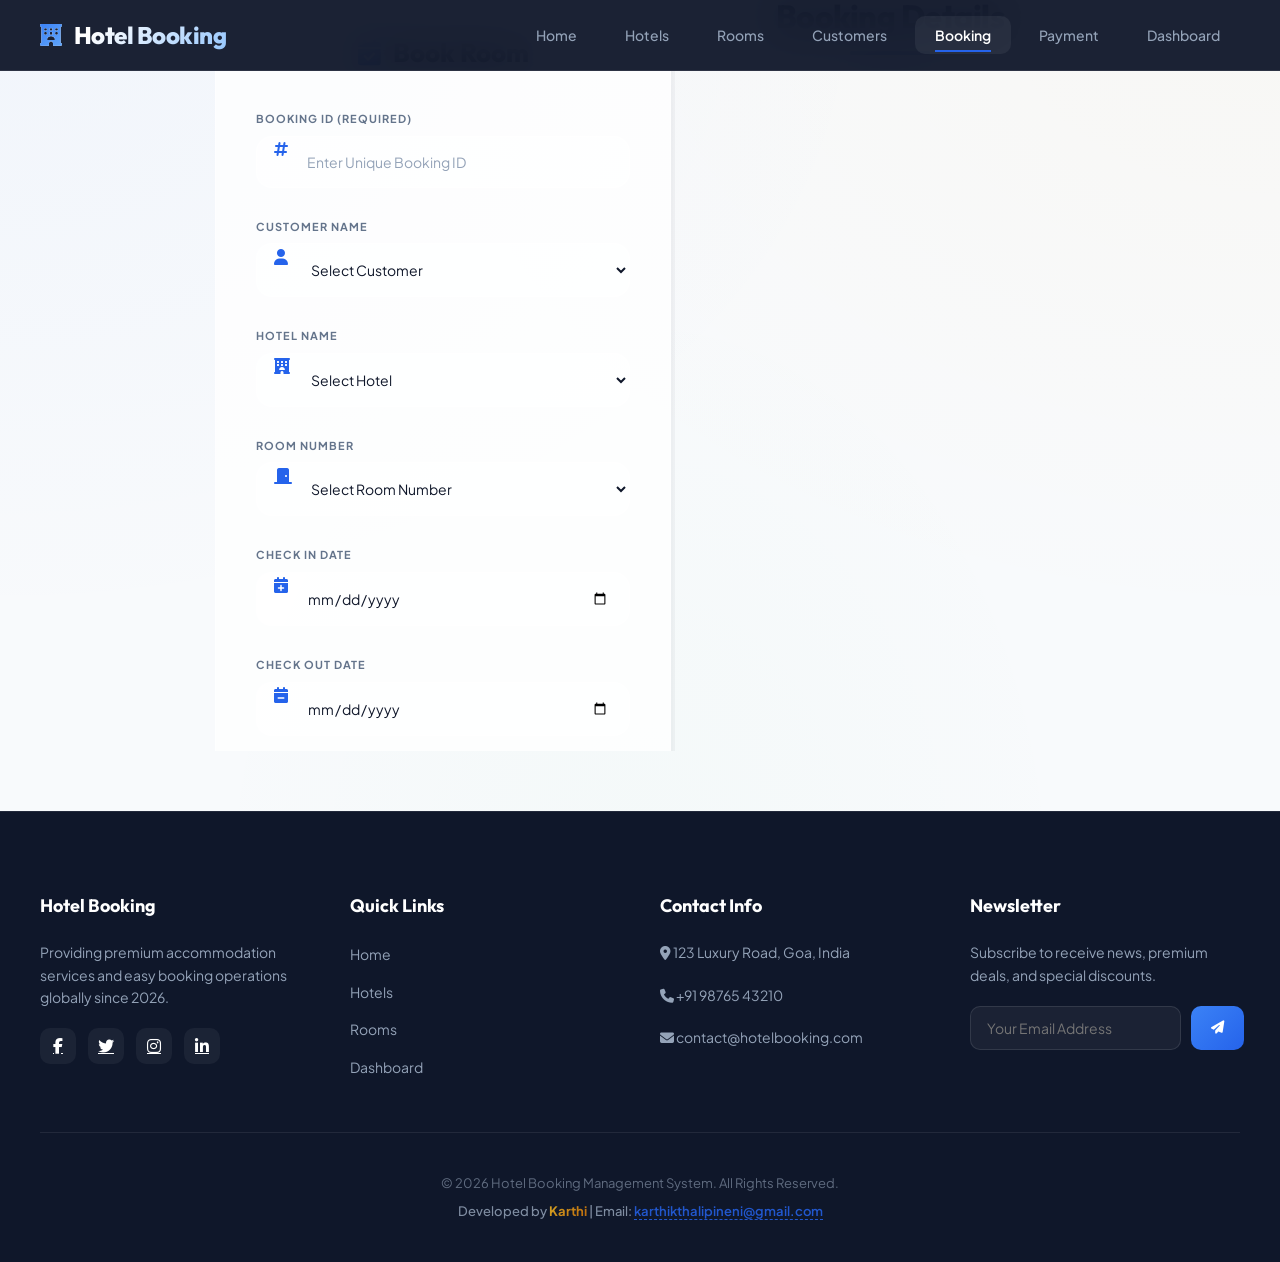
==== commit c35993a6: "Enhance frontend layout, animations, and add developer footer" ====
--- a/frontend/booking.html
+++ b/frontend/booking.html
@@ -162,6 +162,7 @@
         </div>
         <div class="footer-bottom">
             <p>&copy; 2026 Hotel Booking Management System. All Rights Reserved.</p>
+            <p style="margin-top: 8px; font-weight: 500; opacity: 0.85;">Developed by <span style="background: var(--accent-gradient); -webkit-background-clip: text; background-clip: text; color: transparent; font-weight: 700;">Karthi</span> | Email: <a href="mailto:karthikthalipineni@gmail.com" style="color: var(--primary); text-decoration: none; font-weight: 600; border-bottom: 1px dashed var(--primary); transition: var(--transition);">karthikthalipineni@gmail.com</a></p>
         </div>
     </footer>
 
--- a/frontend/style.css
+++ b/frontend/style.css
@@ -25,6 +25,7 @@
     --warning-gradient: linear-gradient(135deg, #FBBF24 0%, #F59E0B 100%);
     --gray-gradient: linear-gradient(135deg, #94A3B8 0%, #64748B 100%);
     --accent-gradient: linear-gradient(135deg, #FBBF24 0%, #D97706 100%);
+    --info-gradient: linear-gradient(135deg, #60A5FA 0%, #3B82F6 100%);
     --hero-overlay: linear-gradient(to bottom, rgba(15, 23, 42, 0.75), rgba(15, 23, 42, 0.9));
     --glass-card: rgba(255, 255, 255, 0.75);
     
@@ -178,6 +179,22 @@
     70% { box-shadow: 0 0 0 10px rgba(37, 99, 235, 0); }
     100% { box-shadow: 0 0 0 0 rgba(37, 99, 235, 0); }
 }
+@keyframes cardEntrance {
+    from {
+        opacity: 0;
+        transform: translateY(24px) scale(0.98);
+    }
+    to {
+        opacity: 1;
+        transform: translateY(0) scale(1);
+    }
+}
+@keyframes inputGlowPulse {
+    0% { box-shadow: 0 0 0 0 rgba(37, 99, 235, 0.2); }
+    50% { box-shadow: 0 0 0 4px rgba(37, 99, 235, 0.3); }
+    100% { box-shadow: 0 0 0 0 rgba(37, 99, 235, 0.2); }
+}
+
 @keyframes bounce {
     0%, 20%, 50%, 80%, 100% { transform: translateY(0); }
     40% { transform: translateY(-15px); }
@@ -421,6 +438,20 @@
     position: sticky;
     top: 110px;
     z-index: 10;
+    max-height: calc(100vh - 140px);
+    overflow-y: auto;
+    padding-right: 4px;
+}
+
+.form-container::-webkit-scrollbar {
+    width: 6px;
+}
+.form-container::-webkit-scrollbar-thumb {
+    background: rgba(148, 163, 184, 0.3);
+    border-radius: var(--radius-full);
+}
+.form-container::-webkit-scrollbar-thumb:hover {
+    background: rgba(148, 163, 184, 0.5);
 }
 
 .content-container {
@@ -648,6 +679,7 @@
     border-color: var(--primary);
     background-color: white;
     box-shadow: var(--primary-glow);
+    animation: inputGlowPulse 2s infinite;
 }
 
 /* Floating Glow borders using CSS Focus events */
@@ -694,6 +726,32 @@
     overflow: hidden;
 }
 
+form button::after,
+.btn-group button::after {
+    content: '';
+    position: absolute;
+    top: 0;
+    left: -50%;
+    width: 200%;
+    height: 100%;
+    background: linear-gradient(
+        to right,
+        rgba(255, 255, 255, 0) 0%,
+        rgba(255, 255, 255, 0.3) 50%,
+        rgba(255, 255, 255, 0) 100%
+    );
+    transform: skewX(-25deg);
+    transition: 0.75s;
+    opacity: 0;
+}
+
+form button:hover::after,
+.btn-group button:hover::after {
+    left: 125%;
+    opacity: 1;
+    transition: all 0.75s ease-in-out;
+}
+
 form button:hover,
 .btn-group button:hover {
     transform: translateY(-2px);
@@ -835,6 +893,7 @@
     position: relative;
     overflow: hidden;
     padding: 0;
+    animation: cardEntrance 0.5s cubic-bezier(0.16, 1, 0.3, 1) both;
 }
 
 .hotel-card:hover {
